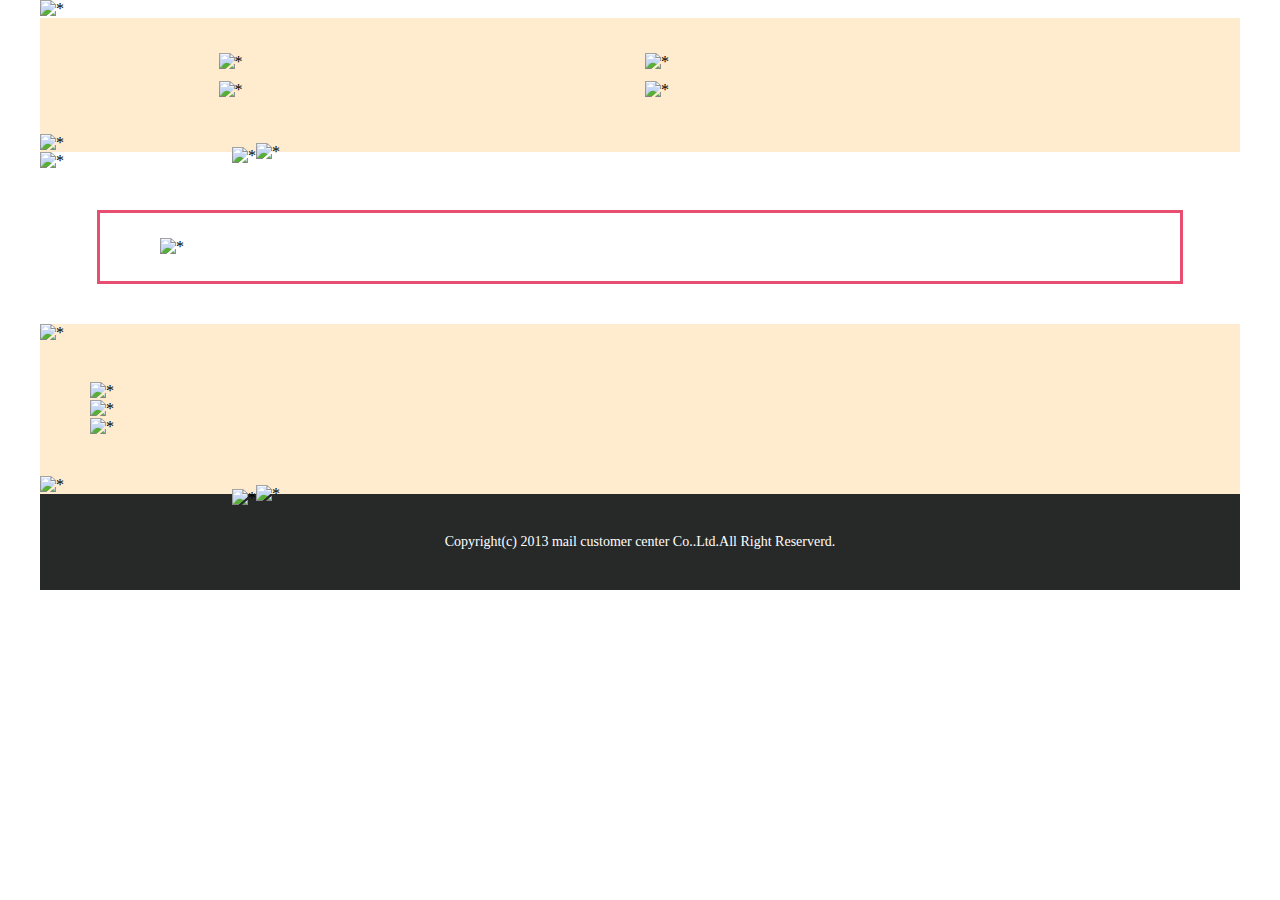
==== index.html @ e7b3a787 "Rename lp_2.html to index.html" ====
<!DOCTYPE html>
<html>
    <head>
        <title>
            LPサイト作成２
        </title>
        <link rel="stylesheet" href="CSS/lp_2.css">
        <meta name="viewport" content="width=device-width,initial-scale=1">
    </head>
    <body>
        <div class = "pc">
            <div class = "customer-1 title">
                <img src = "img/pc/customer_voice.png" alt = "*">
            </div>
            <div class = "customer ">
                <div class = "customer-2">
                    <img src = "img/pc/customer1.png" alt = "*">
                <!-- </div>
                <div class = "customer-2"> -->
                    <img src = "img/pc/customer2.png" alt = "*">
                <!-- </div> -->
                <!-- <div class = "customer-2"> -->
                    <img src = "img/pc/customer3.png" alt = "*">
                <!-- </div>
                <div class = "customer-2"> -->
                    <img src = "img/pc/customer4.png" alt = "*">
                </div>
            </div>
            
            <div class = "customer-space pc"></div>
        </div>
        <div class = "sp">
            <div class = "lowcost">
                <div class = "lowcost-1">
                    <img src = "img/sp/sp_reducecost_top.png" alt ="提案">
                </div>
                <div class = "lowcost-1-2">
                    <img src = "img/sp/sp_reducecost_text_01.png" alt ="提案1">
                    <div class = "lowcost-border"></div>
                </div>
                <div class = "lowcost-2">
                    <img src = "img/pc/reason_content2_text1_image.png" class = "lowcost--1" alt ="提案1-2">
                    <div class ="lowcost-2-1">
                        弊社は年間2億通、700社様とお取引させて頂き、業界最大級取扱規模を保有しています。その経験と、日本郵便(株)・ヤマト運輸(株)
                        との強固な連帯体制を生かし、お客様のコストを最大限化いたします。
                        
                        大手のお客様から小口のお客様まで、札幌・東京・新潟・名古屋・大阪・福岡の各営業所に所属する熟練スタッフが、お客様の経営戦略に沿った最適プランをご提案致します。
                    </div>
                       
                </div> 
                <div class = "lowcost-1-2">
                    <img src = "img/sp/sp_reducecost_text_02.png" alt ="提案1">
                    <div class = "lowcost-border"></div>
                </div>
                <div class = "lowcost-2">
                    <div class ="lowcost-2-1">
                        印刷物(チラシ・パンフレット、冊子、封筒など)の印刷から発送まで、全てをワンストップでご依頼いただいた際も、トータルコストを最小限化致します。
                        A4両面カラー8P冊子2000部が100円以下、A4両面カラーチラシ1枚1000部が80円以下で、印刷から発送まで可能です。
                    </div>
                    <img src = "img/pc/reason_content2_text2_image.png" class = "lowcost--1" alt ="提案1-2">
                </div>
                <div class = "lowcost-1-2">
                    <img src = "img/sp/sp_reducecost_text_03.png" alt ="提案1">
                    <div class = "lowcost-border"></div>
                </div>
                <div class = "lowcost-2">
                    <div class ="lowcost-2-1">
                        小ロット印刷、封入作業、資材管理など、DMに関わることならなんでもお気軽に相談ください！  弊社の知見を生かし、どのパートでもトータルでサポートいたします。
                    </div>
                    <img src = "img/pc/reason_content2_text3_image.png" class = "lowcost--1" alt ="提案1-2">
                </div>
            </div>
        </div>
            
        
        
        <div class = "pr pc">
            <div class ="pr-img">
                <img src ="img/pc/conte3_2.png" class = "pc" alt = "*">
                <img src ="img/sp/zisseki_image.png" class = "sp" alt = "*">
            </div>
            <div class = "pr-mail">
                <img src ="img/pc/contents_form.png" alt = "*">
            </div>
            <div class = "pr-tel">
                <img src ="img/pc/mail_customer_telnum.png" alt = "*">
            </div>
        </div>
        <div class = "question-title title ">
            <img src = "img/pc/question_top.png" class = "pc" alt = "*">
            <img src = "img/sp/sp_lowprice_reason.png" class = "sp" alt = "*">
        </div>
        <div class = "question">
            <div class = "question-1">
                <img src = "img/pc/fq_detail.png" alt = "*">
            </div>
        </div>


        <div class = "service pc">
            <div class = "service title">
                <img src = "img/pc/service_info.png" alt = "*">
            </div>
            <div class = "service_info">
                <div class = "service-1">
                    <img src = "img/pc/service_info_detail1.png" alt = "*">
                    <!-- <img src = "img/sp/sp_step1.png"　class = "sp" alt = "*">
                    <div class = "sp sp-text">
                       ますはお問い合わせフォーム、もしくはお電話にてご連絡下さい。
                       最寄の支店担当者より折返しご連絡致します。（札幌・名古屋・大阪・福岡） 
                    </div>
                     -->
                </div>
                <div class = "service-1">
                    <img src = "img/pc/service_info_detail2.png" alt = "*">
                    <!-- <img src = "img/sp/sp_step2.png"　class = "sp" alt = "*">
                    <div　class = "sp sp-text">
                        お客様の状況（送付物形状、日程など）をお打ち合わせさせて頂き、
                        貴社に最適なプランをご提案させて頂きます。
                    </div> -->
                </div>
                <div class = "service-1">
                    <img src = "img/pc/service_info_detail3.png" alt = "*">
                    <!-- <img src = "img/sp/sp_step3.png"　class = "sp" alt = "*">
                    <div class = "sp sp-text">
                        最適なプランで貴社のコスト削減に、積極的に貢献させて頂きます。
                    </div> -->
                </div>
            </div>
        </div>


        <div class = "service sp">
            <div class = "service title">
                <img src = "img/pc/service_info.png" alt = "*">
            </div>
            <div class = "service_info">
                <div class = "service-1">
                    <!-- <img src = "img/pc/service_info_detail1.png"　class = "pc" alt = "*"> -->
                    <img src = "img/sp/sp_step1.png" alt = "*">
                    <div class = "sp sp-text">
                       ますはお問い合わせフォーム、もしくはお電話にてご連絡下さい。
                       最寄の支店担当者より折返しご連絡致します。（札幌・名古屋・大阪・福岡） 
                    </div>
                    
                </div>
            
                <div class = "service-1">
                    <!-- <img src = "img/pc/service_info_detail3.png" 　class = "pc" alt = "*"> -->
                    <img src = "img/sp/sp_step2.png"alt = "*">
                    <div class = "sp sp-text">
                        お客様の状況（送付物形状、日程など）をお打ち合わせさせて頂き、
                        貴社に最適なプランをご提案させて頂きます。
                    </div>
                </div>
                <div class = "service-1">
                    <!-- <img src = "img/pc/service_info_detail3.png" 　class = "pc" alt = "*"> -->
                    <img src = "img/sp/sp_step3.png"　class = "sp" alt = "*">
                    <div class = "sp sp-text">
                        最適なプランで貴社のコスト削減に、積極的に貢献させて頂きます。
                    </div>
                </div>
            </div>
        </div>
        <div class = "pr">
            <div class ="pr-img">
                <img src ="img/pc/conte3_2.png" class = "pc" alt = "*">
                <img src ="img/sp/zisseki_image.png" class = "sp" alt = "*">
            </div>
            <div class = "pr-mail">
                <img src ="img/pc/contents_form.png" alt = "*">
            </div>
            <div class = "pr-tel">
                <img src ="img/pc/mail_customer_telnum.png" alt = "*">
            </div>
        </div>
        <footer>
            <div class = "fotter-bottom">
                Copyright(c) 2013 mail customer center Co..Ltd.All Right Reserverd.
            </div>
        </footer>
    </body>
</html>
---- CSS/lp_2.css ----
@charset "UTF-8";

html,
body,
div,
span,
object,
iframe,
h1,
h2,
h3,
h4,
h5,
h6,
p,
blockquote,
pre,
abbr,
address,
cite,
code,
del,
dfn,
em,
img,
ins,
kbd,
q,
samp,
small,
strong,
sub,
sup,
var,
b,
i,
dl,
dt,
dd,
ol,
ul,
li,
fieldset,
form,
label,
legend,
table,
caption,
tbody,
tfoot,
thead,
tr,
th,
td,
article,
aside,
canvas,
details,
figcaption,
figure,
footer,
header,
hgroup,
menu,
nav,
section,
summary,
time,
mark,
audio,
video {
  margin: 0;
  padding: 0;
  border: 0;
  outline: 0;
  vertical-align: baseline;
  background: transparent;
}

/* デスクトップ, 1199px 以下*/
@media (min-width: 1199px) {
   
}

/*タブレット, 991px 以下*/
@media (min-width: 991px) {
    
}

/* 横向きモバイル, 767px 以下*/
@media (max-width: 767px) {
}

/* 縦向きモバイル, 575px 以下*/
@media (max-width: 575px) {
}

/* 画面幅が大きすぎると、サイト自体が見づらくなるので、
<body>タグに
max-width:1200px; 
margin:0 auto;
を指定⇨1200px以上の画面幅では拡大しなくなり、見やすい */

body{
    max-width:1200px; 
margin:0 auto;
}

/* パソコンで見たときは"pc"のclassがついた画像が表示される */
.pc { display: block !important; }
.sp { display: none !important; }
/* スマートフォンで見たときは"sp"のclassがついた画像が表示される */
@media only screen and (max-width: 767px) {
.pc { display: none !important; }
.sp { display: block !important; }
}
@media screen and (min-width: 768px) { ウィンドウ幅が767px以上の場合に適用

.title{
    width: 100%;
    /* height:118px; */
}

.title img{
    width: 100%;
    /* height:150px; */
}

.customer{
    width: 100%;
    /* height: 1030px; */
    background-color: blanchedalmond;
    
   
}
.customer-2{
        /* width: 40%; */
    /* height: 500px; */
    padding: 30px 5px;
    display: flex;
    flex-wrap: wrap;
    justify-content: center;
    align-items: center;
    margin: 0 auto;
}

.customer img{
    width: 35%;
    
    /* height: 500px; */
    
    padding: 5px 5px;
}

.customer-space{
    width: 100%;
    /* height: 50px; */
    background-color: blanchedalmond;
}
.pr{
    position: relative;
    width: 100%;
    /* height: 1000px; */
    background-color: blanchedalmond;
}

.pr-img img{
    width: 100%;
    /* height: 1000px; */
}

.pr-tel img{
    position:absolute;
    width: 38%;
    left: 18%;
    top: 50%;
}


.pr-mail img{
    position:absolute;
    width:45%;
    /* height:200px; */
    left: 16%;
    top: 71%;
}

.question{
    width:100%;
    /* height:840px; */
    background-image: url("../img/pc/bg.png");
    padding:40px 0;
}
.question-1{
    width:90%;
    /* height:820px; */
    border: solid 3px #e74e6f;
    background-color: white;
    margin: 0 auto; 

}
    


.question-1 img{
    width:90%;
    /* height:760px; */
    padding: 25px 100px 25px 60px;
    /* margin: 30px 0 30px 50px; */
}

.service{
    width: 100%;
    /* height: 1000px; */
    background-color: blanchedalmond;
    
}
.service-1{
    width: 100%;
    /* height: 1000px; */
    background-color: blanchedalmond;
    /* margin: 0 auto; */
    
}
.service-1 img{
    width: 90%;
    /* height: 1000px; */
    background-color: blanchedalmond;
    margin: 0 50px;
}

.service_info{
    width: 100%;
    padding: 40px 0;
    
}




.fotter-bottom{
    
    width: 100%;
    background-color: rgb(39, 41, 40);
    color:white;
    font-size: 14px;
    padding: 40px 0;
    display: flex;
    justify-content: center;
    /* margin: 0 auto; */

}
}


/* 以下スマホのレスポンシブ */
/* ウィンドウ幅が0〜767pxの場合に適用するCSS */
@media screen and (max-width: 767px)
{   
    .title{
        width: 100%;
        /* height:118px; */
    }
    
    .title img{
        width: 100%;
        /* height:150px; */
    }

    .service{
        width: 100%;
        /* height: 1000px; */
        background-color: blanchedalmond;
        
    }
    .service-1{
        width: 100%;
        /* height: 1000px; */
        background-color: blanchedalmond;
        /* margin: 0 auto; */
        position: relative;
    }
    .service-1 img{
        
        width: 90%;
        /* height: 1000px; */
        background-color: blanchedalmond;
        margin: 0 20px;
    }
    
    .service_info{
        width: 100%;
        padding: 7px 0;
        
    }

    .sp-text{
        position: absolute;
        width: 57%;
        top: 35%;
        left: 31%;
        font-size: 10px;
        line-height: 21px;
        color: rgb(92, 86, 86);
        font-family: monospace;
    }

    .fotter-bottom{
        width: 100%;
        background-color: rgb(39, 41, 40);
        color: white;
        font-size: 5px;
        padding: 12px 0;
        display: flex;
        justify-content: center;
        margin: 0 auto;
    }

    .pr{
    position: relative;
    width: 100%;
    /* height: 1000px; */
    background-color: blanchedalmond;
}

.pr-img img{
    width: 100%;
    /* height: 1000px; */
}

.pr-tel img{
    position:absolute;
    width: 68%;
    left: 18%;
    top: 49%;
}


.pr-mail img{
    position:absolute;
    width: 78%;
     /* height: 200px; */
    left: 11%;
    top: 73%;
}

.lowcost{
    background-color: white;
    display: flex;
    justify-content: center;
    flex-wrap: wrap;
    width: 80%;
    /* height: 1700px; */
    padding: 10px 10px;
    margin: 20px auto;
    margin-bottom: 10px;
    font-weight: bold;
    line-height: 19px;
    border: solid 3px #e74e6f;
    font-family: monospace;
    color: rgb(80, 72, 72);
    font-size: 10px;
    
}

.lowcost-1 {
    width: 100%;
    /* height:84xpx; */
    padding-top: 6px;
   
}
.lowcost-1 img{
    width: 68%;
    margin:  0 50px;
    /* height: 100px; */
}
.lowcost-1-2{
    padding: 10px 0;
    width: 100%;
    /* height:100px; */
}
.lowcost-1-2 img{
    width: 100%;
    /* height:68px; */
}

.lw{
    width: 100%;
    /* height:68px; */
}


.lowcost-2{
    /* display: flex;
    flex-direction:column; */
    /* height:100px; */
    width: 100%;
    /* flex-wrap: wrap; */
    /* margin:15px 10px; */
}

.lowcost-2-1{
    /* height: 100px; */
    width: 100%;
    line-height: 25px;
    padding-bottom:20px ;
}

.lowcost-2-1{
    /* height: 100px; */
    width: 100%;
    
}

.lowcost-2 img{
    /* height:100px; */
    width: 100%;
}

.lowcost-2-1-2 {
    width: 100%;
    margin-top: 2px;
}

.lowcost-2-2 img{
    /* height:100px; */
    width: 50%;
    padding-top: 12px;
}
    
.lowcost-border{
    border:solid 0.5px rgb(92, 87, 87);
    margin:12px 0;
    height: 0px;
}

.question{
    width:100%;
    /* height:840px; */
    background-image: url("../img/pc/bg.png");
    padding:40px 0;
}
.question-1{
    width:90%;
    /* height:820px; */
    border: solid 3px #e74e6f;
    background-color: white;
    margin: 0 auto; 

}

.question-1 img{
    width: 100%;
    /* height: 760px; */
    padding: 10px 0;
    /* margin: 30px 0 30px 50px; */
}

}
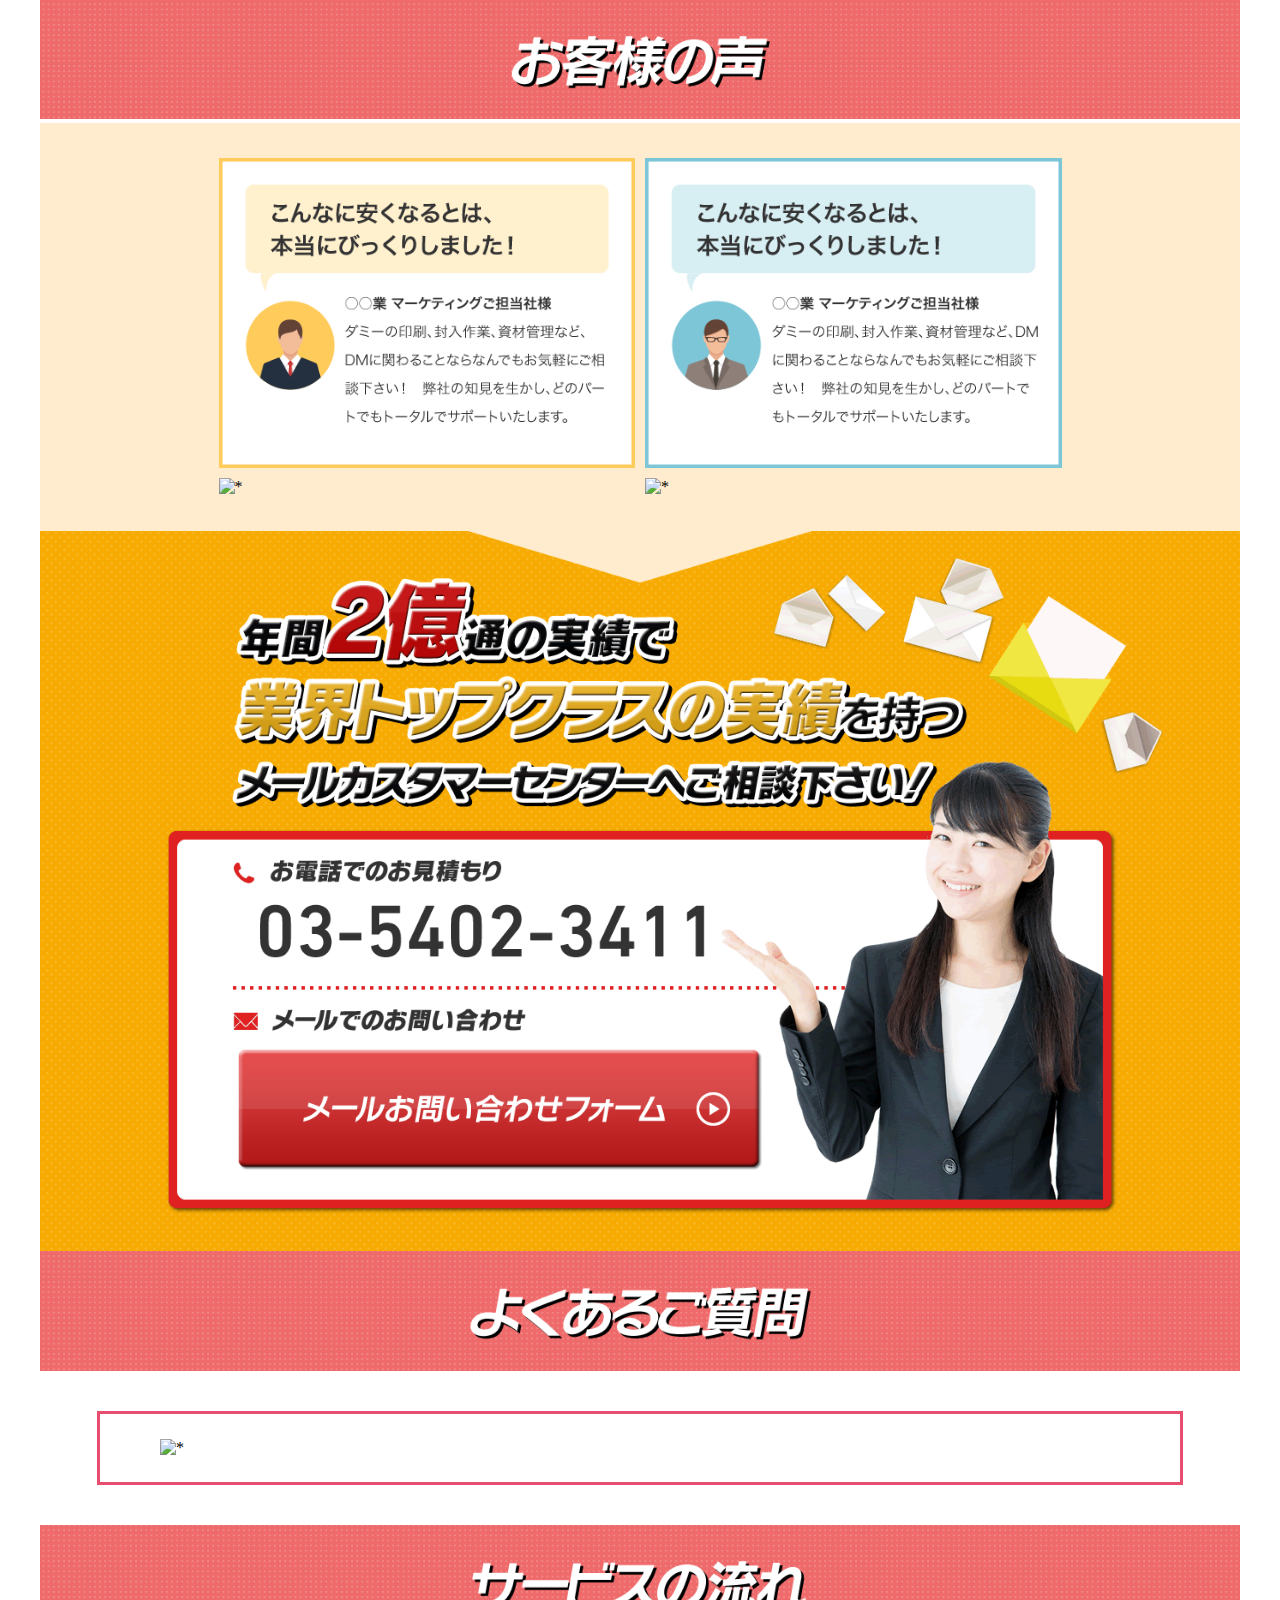
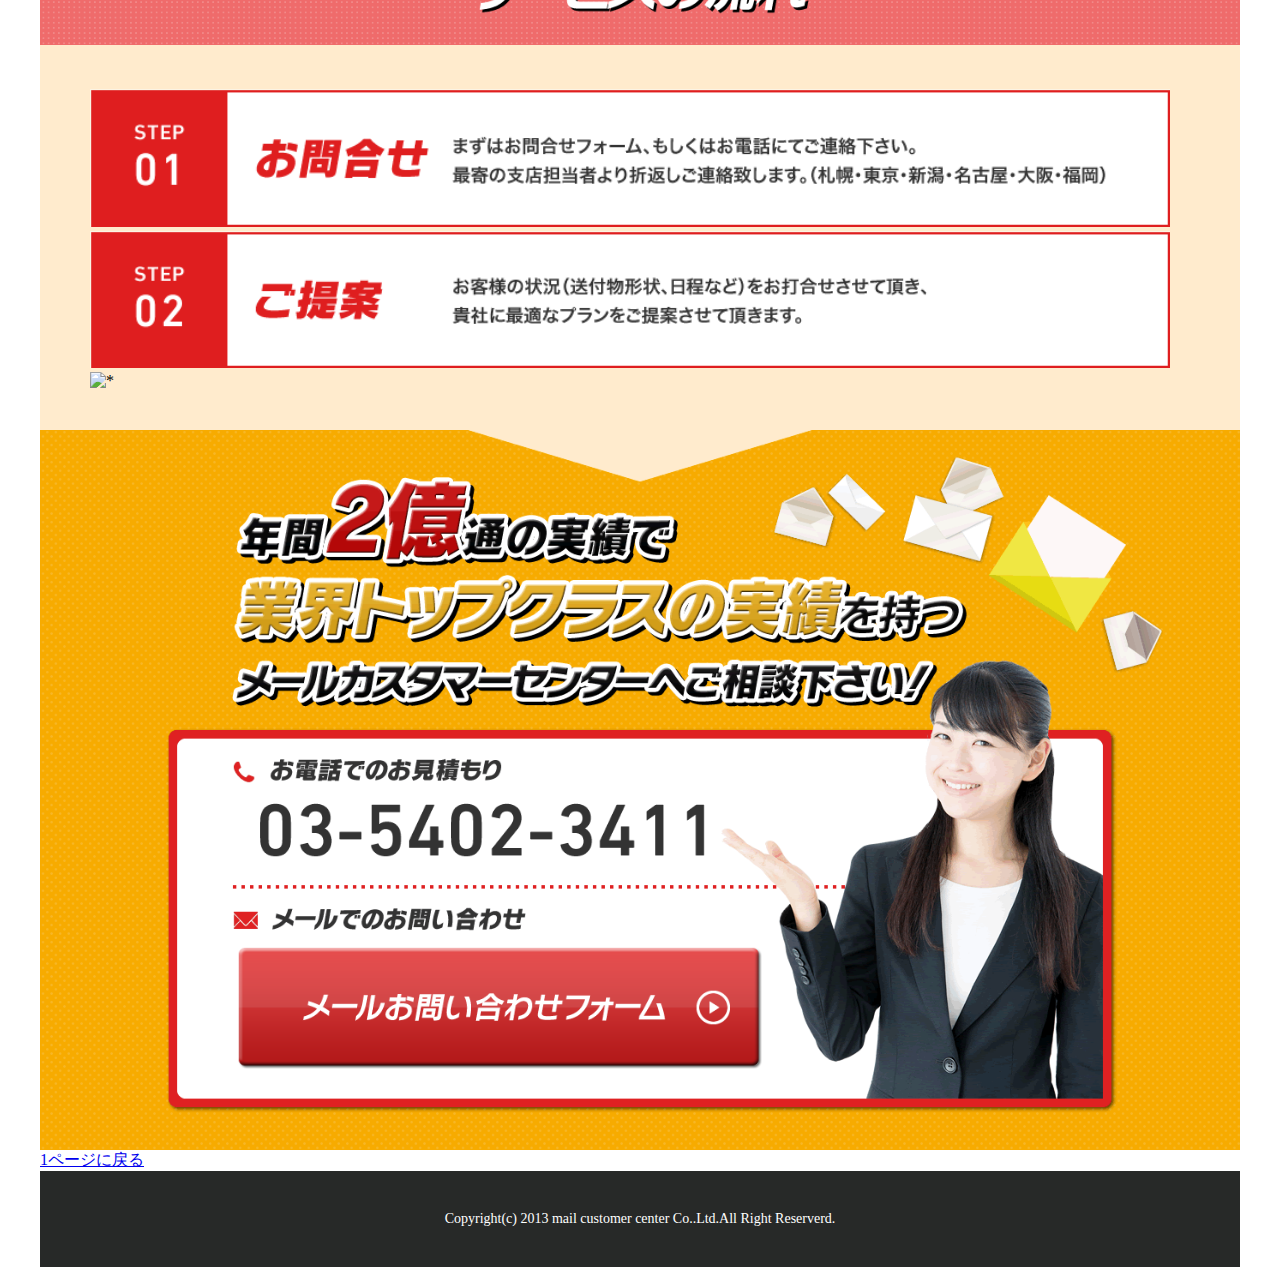
==== commit 3955b866: "Update index.html" ====
--- a/index.html
+++ b/index.html
@@ -10,20 +10,14 @@
     <body>
         <div class = "pc">
             <div class = "customer-1 title">
-                <img src = "img/pc/customer_voice.png" alt = "*">
+                <img src = "pc/customer_voice.png" alt = "*">
             </div>
             <div class = "customer ">
                 <div class = "customer-2">
-                    <img src = "img/pc/customer1.png" alt = "*">
-                <!-- </div>
-                <div class = "customer-2"> -->
-                    <img src = "img/pc/customer2.png" alt = "*">
-                <!-- </div> -->
-                <!-- <div class = "customer-2"> -->
-                    <img src = "img/pc/customer3.png" alt = "*">
-                <!-- </div>
-                <div class = "customer-2"> -->
-                    <img src = "img/pc/customer4.png" alt = "*">
+                    <img src = "pc/customer1.png" alt = "*">
+                    <img src = "pc/customer2.png" alt = "*">
+                    <img src = "pc/customer3.png" alt = "*">
+                    <img src = "pc/customer4.png" alt = "*">
                 </div>
             </div>
             
@@ -32,14 +26,14 @@
         <div class = "sp">
             <div class = "lowcost">
                 <div class = "lowcost-1">
-                    <img src = "img/sp/sp_reducecost_top.png" alt ="提案">
+                    <img src = "sp/sp_reducecost_top.png" alt ="提案">
                 </div>
                 <div class = "lowcost-1-2">
-                    <img src = "img/sp/sp_reducecost_text_01.png" alt ="提案1">
+                    <img src = "sp/sp_reducecost_text_01.png" alt ="提案1">
                     <div class = "lowcost-border"></div>
                 </div>
                 <div class = "lowcost-2">
-                    <img src = "img/pc/reason_content2_text1_image.png" class = "lowcost--1" alt ="提案1-2">
+                    <img src = "pc/reason_content2_text1_image.png" class = "lowcost--1" alt ="提案1-2">
                     <div class ="lowcost-2-1">
                         弊社は年間2億通、700社様とお取引させて頂き、業界最大級取扱規模を保有しています。その経験と、日本郵便(株)・ヤマト運輸(株)
                         との強固な連帯体制を生かし、お客様のコストを最大限化いたします。
@@ -49,7 +43,7 @@
                        
                 </div> 
                 <div class = "lowcost-1-2">
-                    <img src = "img/sp/sp_reducecost_text_02.png" alt ="提案1">
+                    <img src = "sp/sp_reducecost_text_02.png" alt ="提案1">
                     <div class = "lowcost-border"></div>
                 </div>
                 <div class = "lowcost-2">
@@ -57,105 +51,80 @@
                         印刷物(チラシ・パンフレット、冊子、封筒など)の印刷から発送まで、全てをワンストップでご依頼いただいた際も、トータルコストを最小限化致します。
                         A4両面カラー8P冊子2000部が100円以下、A4両面カラーチラシ1枚1000部が80円以下で、印刷から発送まで可能です。
                     </div>
-                    <img src = "img/pc/reason_content2_text2_image.png" class = "lowcost--1" alt ="提案1-2">
+                    <img src = "pc/reason_content2_text2_image.png" class = "lowcost--1" alt ="提案1-2">
                 </div>
                 <div class = "lowcost-1-2">
-                    <img src = "img/sp/sp_reducecost_text_03.png" alt ="提案1">
+                    <img src = "sp/sp_reducecost_text_03.png" alt ="提案1">
                     <div class = "lowcost-border"></div>
                 </div>
                 <div class = "lowcost-2">
                     <div class ="lowcost-2-1">
                         小ロット印刷、封入作業、資材管理など、DMに関わることならなんでもお気軽に相談ください！  弊社の知見を生かし、どのパートでもトータルでサポートいたします。
                     </div>
-                    <img src = "img/pc/reason_content2_text3_image.png" class = "lowcost--1" alt ="提案1-2">
+                    <img src = "pc/reason_content2_text3_image.png" class = "lowcost--1" alt ="提案1-2">
                 </div>
             </div>
         </div>
-            
-        
-        
         <div class = "pr pc">
             <div class ="pr-img">
-                <img src ="img/pc/conte3_2.png" class = "pc" alt = "*">
-                <img src ="img/sp/zisseki_image.png" class = "sp" alt = "*">
+                <img src ="pc/conte3_2.png" class = "pc" alt = "*">
+                <img src ="sp/zisseki_image.png" class = "sp" alt = "*">
             </div>
             <div class = "pr-mail">
-                <img src ="img/pc/contents_form.png" alt = "*">
+                <img src ="pc/contents_form.png" alt = "*">
             </div>
             <div class = "pr-tel">
-                <img src ="img/pc/mail_customer_telnum.png" alt = "*">
+                <img src ="pc/mail_customer_telnum.png" alt = "*">
             </div>
         </div>
         <div class = "question-title title ">
-            <img src = "img/pc/question_top.png" class = "pc" alt = "*">
-            <img src = "img/sp/sp_lowprice_reason.png" class = "sp" alt = "*">
+            <img src = "pc/question_top.png" class = "pc" alt = "*">
+            <img src = "sp/sp_lowprice_reason.png" class = "sp" alt = "*">
         </div>
         <div class = "question">
             <div class = "question-1">
-                <img src = "img/pc/fq_detail.png" alt = "*">
+                <img src = "pc/fq_detail.png" alt = "*">
             </div>
         </div>
 
 
         <div class = "service pc">
             <div class = "service title">
-                <img src = "img/pc/service_info.png" alt = "*">
+                <img src = "pc/service_info.png" alt = "*">
             </div>
             <div class = "service_info">
                 <div class = "service-1">
-                    <img src = "img/pc/service_info_detail1.png" alt = "*">
-                    <!-- <img src = "img/sp/sp_step1.png"　class = "sp" alt = "*">
+                    <img src = "pc/service_info_detail1.png" alt = "*">
+                </div>
+                <div class = "service-1">
+                    <img src = "pc/service_info_detail2.png" alt = "*">
+                </div>
+                <div class = "service-1">
+                    <img src = "pc/service_info_detail3.png" alt = "*">
+                </div>
+            </div>
+        </div>
+        <div class = "service sp">
+            <div class = "service title">
+                <img src = "pc/service_info.png" alt = "*">
+            </div>
+            <div class = "service_info">
+                <div class = "service-1">
+                    <img src = "sp/sp_step1.png" alt = "*">
                     <div class = "sp sp-text">
                        ますはお問い合わせフォーム、もしくはお電話にてご連絡下さい。
                        最寄の支店担当者より折返しご連絡致します。（札幌・名古屋・大阪・福岡） 
                     </div>
-                     -->
                 </div>
                 <div class = "service-1">
-                    <img src = "img/pc/service_info_detail2.png" alt = "*">
-                    <!-- <img src = "img/sp/sp_step2.png"　class = "sp" alt = "*">
-                    <div　class = "sp sp-text">
-                        お客様の状況（送付物形状、日程など）をお打ち合わせさせて頂き、
-                        貴社に最適なプランをご提案させて頂きます。
-                    </div> -->
-                </div>
-                <div class = "service-1">
-                    <img src = "img/pc/service_info_detail3.png" alt = "*">
-                    <!-- <img src = "img/sp/sp_step3.png"　class = "sp" alt = "*">
-                    <div class = "sp sp-text">
-                        最適なプランで貴社のコスト削減に、積極的に貢献させて頂きます。
-                    </div> -->
-                </div>
-            </div>
-        </div>
-
-
-        <div class = "service sp">
-            <div class = "service title">
-                <img src = "img/pc/service_info.png" alt = "*">
-            </div>
-            <div class = "service_info">
-                <div class = "service-1">
-                    <!-- <img src = "img/pc/service_info_detail1.png"　class = "pc" alt = "*"> -->
-                    <img src = "img/sp/sp_step1.png" alt = "*">
-                    <div class = "sp sp-text">
-                       ますはお問い合わせフォーム、もしくはお電話にてご連絡下さい。
-                       最寄の支店担当者より折返しご連絡致します。（札幌・名古屋・大阪・福岡） 
-                    </div>
-                    
-                </div>
-            
-                <div class = "service-1">
-                    <!-- <img src = "img/pc/service_info_detail3.png" 　class = "pc" alt = "*"> -->
-                    <img src = "img/sp/sp_step2.png"alt = "*">
+                    <img src = "sp/sp_step2.png"alt = "*">
                     <div class = "sp sp-text">
                         お客様の状況（送付物形状、日程など）をお打ち合わせさせて頂き、
                         貴社に最適なプランをご提案させて頂きます。
                     </div>
                 </div>
                 <div class = "service-1">
-                    <!-- <img src = "img/pc/service_info_detail3.png" 　class = "pc" alt = "*"> -->
-                    <img src = "img/sp/sp_step3.png"　class = "sp" alt = "*">
+                    <img src = "sp/sp_step3.png"　class = "sp" alt = "*">
                     <div class = "sp sp-text">
                         最適なプランで貴社のコスト削減に、積極的に貢献させて頂きます。
                     </div>
@@ -164,17 +133,24 @@
         </div>
         <div class = "pr">
             <div class ="pr-img">
-                <img src ="img/pc/conte3_2.png" class = "pc" alt = "*">
-                <img src ="img/sp/zisseki_image.png" class = "sp" alt = "*">
+                <img src ="pc/conte3_2.png" class = "pc" alt = "*">
+                <img src ="sp/zisseki_image.png" class = "sp" alt = "*">
             </div>
             <div class = "pr-mail">
-                <img src ="img/pc/contents_form.png" alt = "*">
+                <img src ="pc/contents_form.png" alt = "*">
             </div>
             <div class = "pr-tel">
-                <img src ="img/pc/mail_customer_telnum.png" alt = "*">
+                <img src ="pc/mail_customer_telnum.png" alt = "*">
             </div>
         </div>
         <footer>
+            <div class ="page">
+                <a href= " ">
+                    <span>
+                        1ページに戻る
+                    </span>
+                </a>
+            </div>
             <div class = "fotter-bottom">
                 Copyright(c) 2013 mail customer center Co..Ltd.All Right Reserverd.
             </div>
